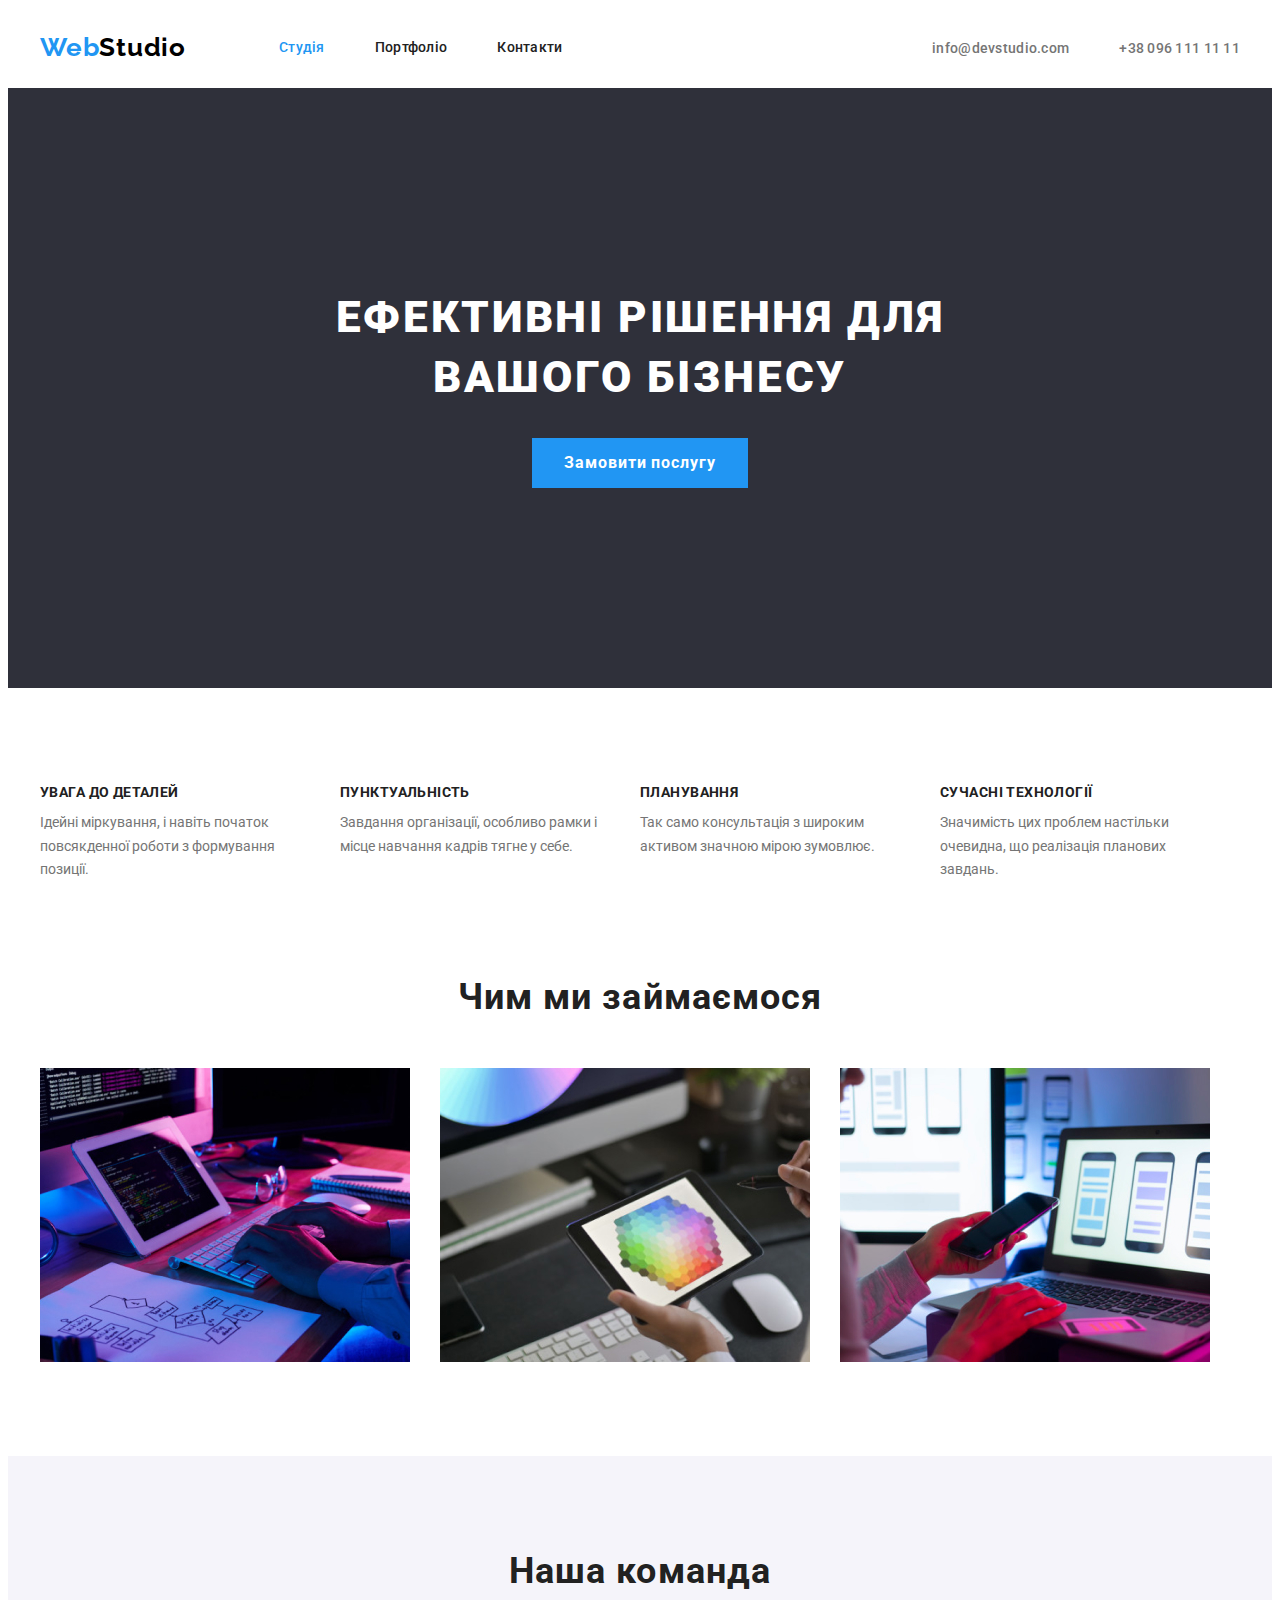
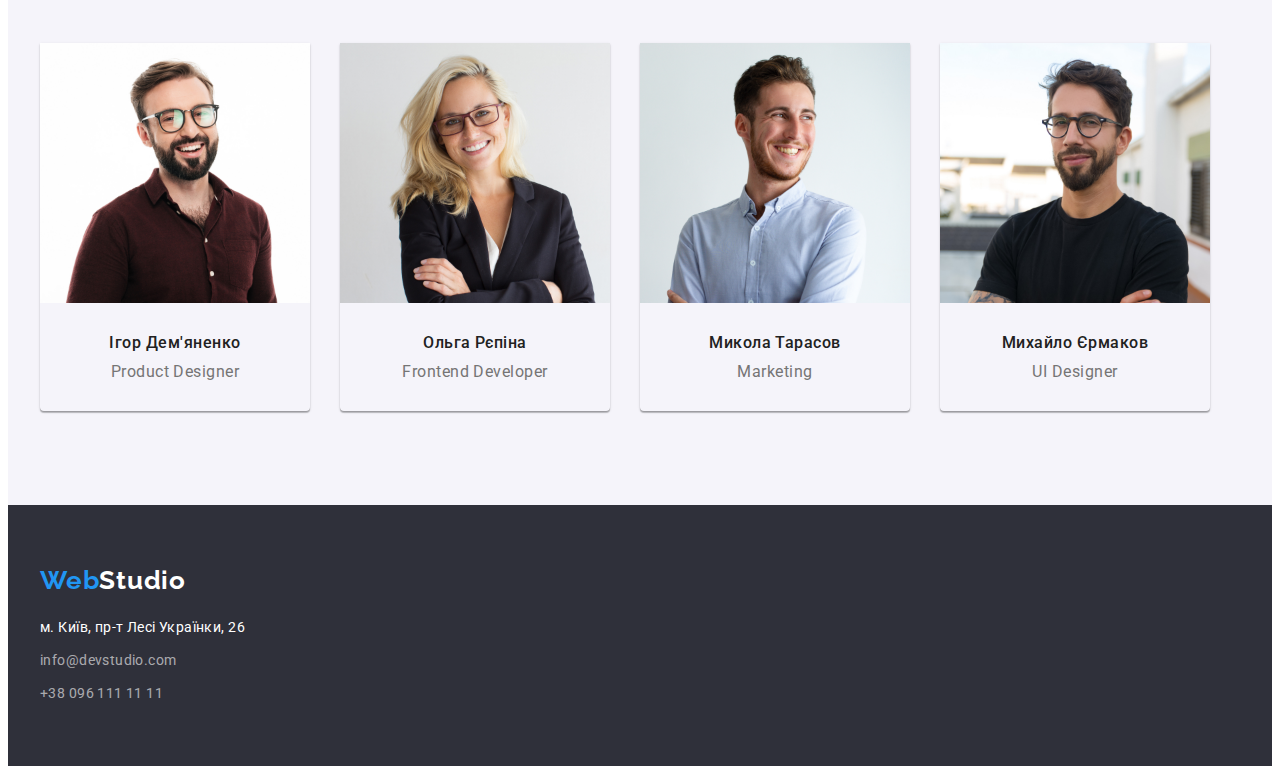
==== index.html @ addada61 "Initial commit" ====
<!DOCTYPE html>
<html lang="uk">
  <head>
    <meta charset="UTF-8" />
    <meta http-equiv="X-UA-Compatible" content="IE=edge" />
    <meta name="viewport" content="width=device-width, initial-scale=1.0" />
    <title>Web studio (Version2.1) - Figma</title>
    <link
      href="https://fonts.googleapis.com/css2?family=Raleway:wght@700&family=Roboto:wght@400;500;700;900&display=swap"
      rel="stylesheet"
    />
    <!-- normalize -->
    <link
      rel="stylesheet"
      href="https://cdnjs.cloudflare.com/ajax/libs/modern-normalize/1.1.0/modern-normalize.min.css"
      integrity="sha512-wpPYUAdjBVSE4KJnH1VR1HeZfpl1ub8YT/NKx4PuQ5NmX2tKuGu6U/JRp5y+Y8XG2tV+wKQpNHVUX03MfMFn9Q=="
      crossorigin="anonymous"
      referrerpolicy="no-referrer"
    />
    <link rel="stylesheet" href="./css/styles.css" />
  </head>
  <body>
    <!-- Шапка -->
    <header>
      <div class="container header-container">
        <nav class="nav">
          <a href="./index.html" class="nav-link-logo"
            ><span class="nav-logo">Web</span><span class="nav-logocolor">Studio</span></a
          >
          <ul class="header-list">
            <li>
              <a class="current nav-link" href="">Студія</a>
            </li>
            <li>
              <a href="./portfolio.html" class="nav-link">Портфоліо</a>
            </li>
            <li>
              <a href="" class="nav-link">Контакти</a>
            </li>
          </ul>
        </nav>
        <ul class="header-group">
          <li><a href="mailto:info@devstudio.com" class="contact">info@devstudio.com</a></li>
          <li><a href="tel:+380961111111" class="contact">+38 096 111 11 11</a></li>
        </ul>
      </div>
    </header>
    <!-- Головна -->
    <main>
      <section class="hero-section section">
        <div class="container">
          <h1>Ефективні рішення для вашого бізнесу</h1>
          <button type="button" class="button-order">Замовити послугу</button>
        </div>
      </section>
      <!-- Ососбливості -->
      <section class="about section">
        <div class="container">
          <h2 class="visually-hidden">Ососбливості</h2>
          <ul class="about-us">
            <li>
              <h3>УВАГА ДО ДЕТАЛЕЙ</h3>
              <p>Ідейні міркування, і навіть початок повсякденної роботи з формування позиції.</p>
            </li>

            <li>
              <h3>ПУНКТУАЛЬНІСТЬ</h3>
              <p>Завдання організації, особливо рамки і місце навчання кадрів тягне у себе.</p>
            </li>

            <li>
              <h3>ПЛАНУВАННЯ</h3>
              <p>Так само консультація з широким активом значною мірою зумовлює.</p>
            </li>

            <li>
              <h3>СУЧАСНІ ТЕХНОЛОГІЇ</h3>
              <p>Значимість цих проблем настільки очевидна, що реалізація планових завдань.</p>
            </li>
          </ul>
        </div>
      </section>
      <!-- Чим ми займаємося -->
      <section class="section work">
        <div class="container">
          <h2 class="title">Чим ми займаємося</h2>
          <ul class="our-work">
            <li>
              <img
                src="./images/img1.jpg"
                alt="людина набирає текст на клавіатурі"
                width="370"
                height="294"
              />
            </li>
            <li>
              <img src="./images/img2.jpg" alt="тримає планшет в руці" width="370" height="294" />
            </li>
            <li>
              <img
                src="./images/img3.jpg"
                alt="тримає телефон в руці перед ноутбуком"
                width="370"
                height="294"
              />
            </li>
          </ul>
        </div>
      </section>
      <!-- Наша команда -->
      <section class="team section">
        <div class="container">
          <h2 class="title">Наша команда</h2>
          <ul class="our-team">
            <li class="our-team-list">
              <img src="./images/img4.jpg" alt="Ігор Дем'яненко" width="270" height="260" />
              <div class="our-teammate">
                <h3>Ігор Дем'яненко</h3>
                <p>Product Designer</p>
              </div>
            </li>
            <li class="our-team-list">
              <img src="./images/img5.jpg" alt="Ольга Рєпіна" width="270" height="260" />
              <div class="our-teammate">
                <h3>Ольга Рєпіна</h3>
                <p>Frontend Developer</p>
              </div>
            </li>
            <li class="our-team-list">
              <img src="./images/img6.jpg" alt="Микола Тарасов" width="270" height="260" />
              <div class="our-teammate">
                <h3>Микола Тарасов</h3>
                <p>Marketing</p>
              </div>
            </li>
            <li class="our-team-list">
              <img src="./images/img7.jpg" alt="Михайло Єрмаков" width="270" height="260" />
              <div class="our-teammate">
                <h3>Михайло Єрмаков</h3>
                <p>UI Designer</p>
              </div>
            </li>
          </ul>
        </div>
      </section>
    </main>
    <!-- Підвал -->
    <footer class="footer">
      <div class="container">
        <a href="./index.html" class="footer-logo"
          ><span class="footer-logo-color">Web</span><span class="footer-logocolor">Studio</span></a
        >
        <address>
          <ul class="adress-list">
            <li>
              <a
                href="https://goo.gl/maps/HY2AUErTmm1fDFxa6"
                target="_blank"
                rel="noopener noreferrer"
                class="footer-map-contact"
                >м. Київ, пр-т Лесі Українки, 26</a
              >
            </li>
            <li>
              <a href="mailto:info@devstudio.com" class="footer-contact">info@devstudio.com</a>
            </li>
            <li><a href="tel:+380961111111" class="footer-contact">+38 096 111 11 11</a></li>
          </ul>
        </address>
      </div>
    </footer>
  </body>
</html>
---- css/styles.css ----
:root {
  --button-color: #2196f3;
  --headline-color: #212121;
  --text-color: #757575;
  --main-cl: #ffffff;
  --section-bg-cl: #2f303a;
  --nav-logo-cl: #000000;
  --bcg-btn-cl: #f5f4fa;
}

body {
  background-color: var(--main-cl);
  color: var(--text-color);
  font-family: 'Roboto', sans-serif;
}

/* Reset */

a {
  text-decoration: none;
}

ul {
  list-style: none;
}

h1,
h2,
h3,
h4,
h5,
h6,
p,
ul {
  margin: 0;
  padding: 0;
}

img {
  display: block;
}

/* Index.html */
/* Шапка */

.container {
  width: 1200px;
  padding-right: 15px;
  padding-left: 15px;
  margin-right: auto;
  margin-left: auto;
}

.section {
  padding-top: 94px;
  padding-bottom: 94px;
}

.header-list {
  display: flex;
  margin-left: 93px;
  gap: 50px;
}

.header-container {
  display: flex;
  align-items: center;
}

.nav {
  display: flex;
  align-items: center;
  margin-right: auto;
}

.header-group {
  display: flex;
  gap: 50px;
}

.nav-link-logo {
  font-family: 'Raleway';
  font-weight: 700;
  font-size: 26px;
  line-height: 1.2;
  letter-spacing: 0.03em;
}

.nav-logo {
  color: var(--button-color);
}

.nav-logocolor {
  color: var(--nav-logo-cl);
}

.nav-link {
  color: var(--headline-color);
  font-weight: 500;
  font-size: 14px;
  line-height: 1.14;
  letter-spacing: 0.02em;
  padding-top: 32px;
  padding-bottom: 32px;
  display: block;
}

.nav-link:hover,
.nav-link:focus {
  color: var(--button-color);
}

.current {
  color: var(--button-color);
}

.contact {
  color: var(--text-color);
  font-family: 'Roboto';
  font-weight: 500;
  font-size: 14px;
  line-height: 1.14;
  letter-spacing: 0.02em;
}

.contact:hover,
.contact:focus {
  color: var(--button-color);
}

/* Головна */

.hero-section {
  background-color: var(--section-bg-cl);
  padding-top: 200px;
  padding-bottom: 200px;
}

h1 {
  color: var(--main-cl);
  font-weight: 900;
  font-size: 44px;
  line-height: 1.36;
  text-align: center;
  letter-spacing: 0.06em;
  text-transform: uppercase;
  margin-bottom: 30px;
  width: 696px;
  margin-left: auto;
  margin-right: auto;
}

.button-order {
  display: block;
  margin-right: auto;
  margin-left: auto;
  color: var(--main-cl);
  background-color: var(--button-color);
  font-family: 'Roboto';
  font-weight: 700;
  font-size: 16px;
  line-height: 1.88;
  letter-spacing: 0.06em;
  cursor: pointer;
  border: none;
  width: 216px;
  height: 50px;
}

.about-us {
  display: inline-flex;
  gap: 30px;
}

.about-us li {
  width: 270px;
}

.about-us li h3 {
  margin-bottom: 10px;
}

.about ul li p {
  font-size: 14px;
  line-height: 1.71;
}

.about h3 {
  color: var(--headline-color);
  font-weight: 700;
  font-size: 14px;
  line-height: 1.14;
  letter-spacing: 0.03em;
  text-transform: uppercase;
}

.work {
  padding-top: 0;
}

.title {
  color: var(--headline-color);
  font-weight: 700;
  font-size: 36px;
  line-height: 1.17;
  text-align: center;
  letter-spacing: 0.03em;
  margin-bottom: 50px;
}

.our-work {
  display: flex;
  gap: 30px;
}

.team {
  background-color: #f5f4fa;
}

.our-team {
  display: flex;
  gap: 30px;
}

.our-team-list {
  box-shadow: 0px 1px 3px rgba(0, 0, 0, 0.12), 0px 1px 1px rgba(0, 0, 0, 0.14),
    0px 2px 1px rgba(0, 0, 0, 0.2);
  border-radius: 0px 0px 4px 4px;
}

.team h3 {
  color: var(--headline-color);
  font-weight: 500;
  font-size: 16px;
  line-height: 1.19;
  text-align: center;
  letter-spacing: 0.03em;
  margin-bottom: 10px;
}

.our-teammate {
  padding-top: 30px;
  padding-bottom: 30px;
}

.team p {
  font-weight: 400;
  font-size: 16px;
  line-height: 1.19;
  text-align: center;
  letter-spacing: 0.03em;
}

/* Підвал */

.footer {
  background-color: #2f303a;
  padding-bottom: 60px;
  padding-top: 60px;
}

.footer-logo {
  font-family: 'Raleway';
  font-weight: 700;
  font-size: 26px;
  line-height: 1.2;
  letter-spacing: 0.03em;
}

.footer-logo-color {
  color: var(--button-color);
}

.footer-logocolor {
  color: var(--main-cl);
}

address {
  margin-top: 20px;
}

.adress-list {
  font-weight: 400;
  font-size: 14px;
  line-height: 1.71;
  letter-spacing: 0.03em;
  font-style: normal;
}

.footer .adress-list li {
  margin-bottom: 9px;
}

.footer .adress-list li:last-child {
  margin: 0;
}

.footer-map-contact {
  color: var(--main-cl);
}

.footer-map-contact:hover,
.footer-map-contact:focus {
  color: var(--button-color);
}

.footer-contact {
  color: rgba(255, 255, 255, 0.6);
}

.footer-contact:hover,
.footer-contact:focus {
  color: var(--button-color);
}

/* Portfolio.html */

.portfolio-list {
  display: flex;
  flex-wrap: wrap;
  gap: 30px;
}

.radio-button {
  font-family: inherit;
  color: var(--headline-color);
  background-color: var(--bcg-btn-cl);
  font-weight: 500;
  font-size: 16px;
  line-height: 1.62;
  text-align: center;
  letter-spacing: 0.03em;
  border: 0;
  cursor: pointer;
  box-shadow: 0px 3px 1px rgba(0, 0, 0, 0.1), 0px 1px 2px rgba(0, 0, 0, 0.08),
    0px 2px 2px rgba(0, 0, 0, 0.12);
  border-radius: 4px;
  padding-top: 6px;
  padding-bottom: 6px;
  padding-left: 22px;
  padding-right: 22px;
  border-radius: 4px;
}

.radio-button:hover,
.radio-button:focus {
  color: var(--main-cl);
  background-color: var(--button-color);
  box-shadow: 0px 3px 1px rgba(0, 0, 0, 0.1), 0px 1px 2px rgba(0, 0, 0, 0.08),
    0px 2px 2px rgba(0, 0, 0, 0.12);
  border-radius: 4px;
}

.radio-buttons {
  display: flex;
  justify-content: center;
  gap: 8px;
  margin-left: auto;
  margin-right: auto;
  margin-bottom: 50px;
}

.visually-hidden {
  position: absolute;
  width: 1px;
  height: 1px;
  margin: -1px;
  border: 0;
  padding: 0;
  white-space: nowrap;
  clip-path: inset(100%);
  clip: rect(0 0 0 0);
  overflow: hidden;
}

.work-title {
  color: var(--headline-color);
  font-weight: 700;
  font-size: 18px;
  line-height: 2;
  letter-spacing: 0.06em;
}

.work p {
  color: var(--text-color);
  font-size: 16px;
  line-height: calc(30 / 16);
  letter-spacing: 0.03em;
}

.work-title {
  text-align: left;
  margin-bottom: 4px;
}

.portfolio-list li p {
  text-align: left;
  color: var(--text-color);
}

.border-item {
  border: 1px solid #eeeeee;
  border-top: none;
  padding-top: 20px;
  padding-right: 24px;
  padding-bottom: 20px;
  padding-left: 24px;
}

.portfolio-container {
  padding-bottom: 94px;
  padding-top: 94px;
}
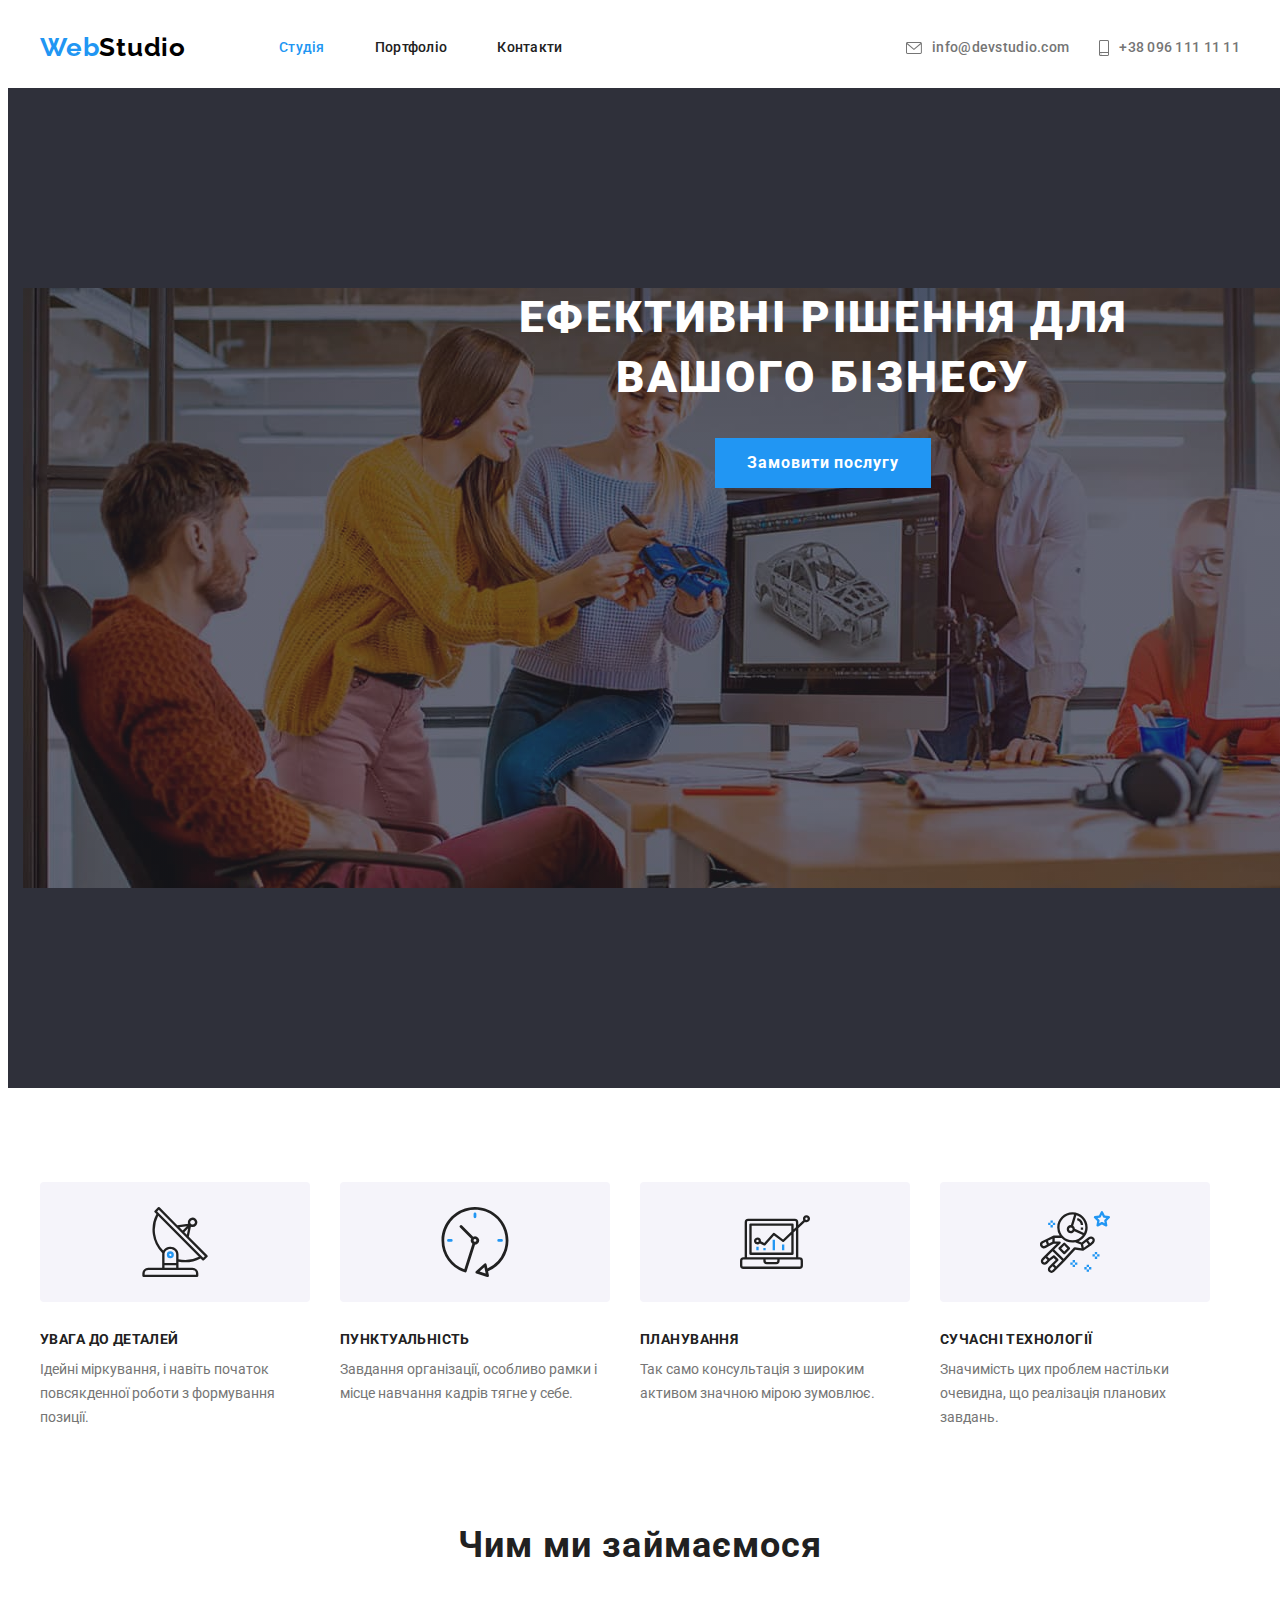
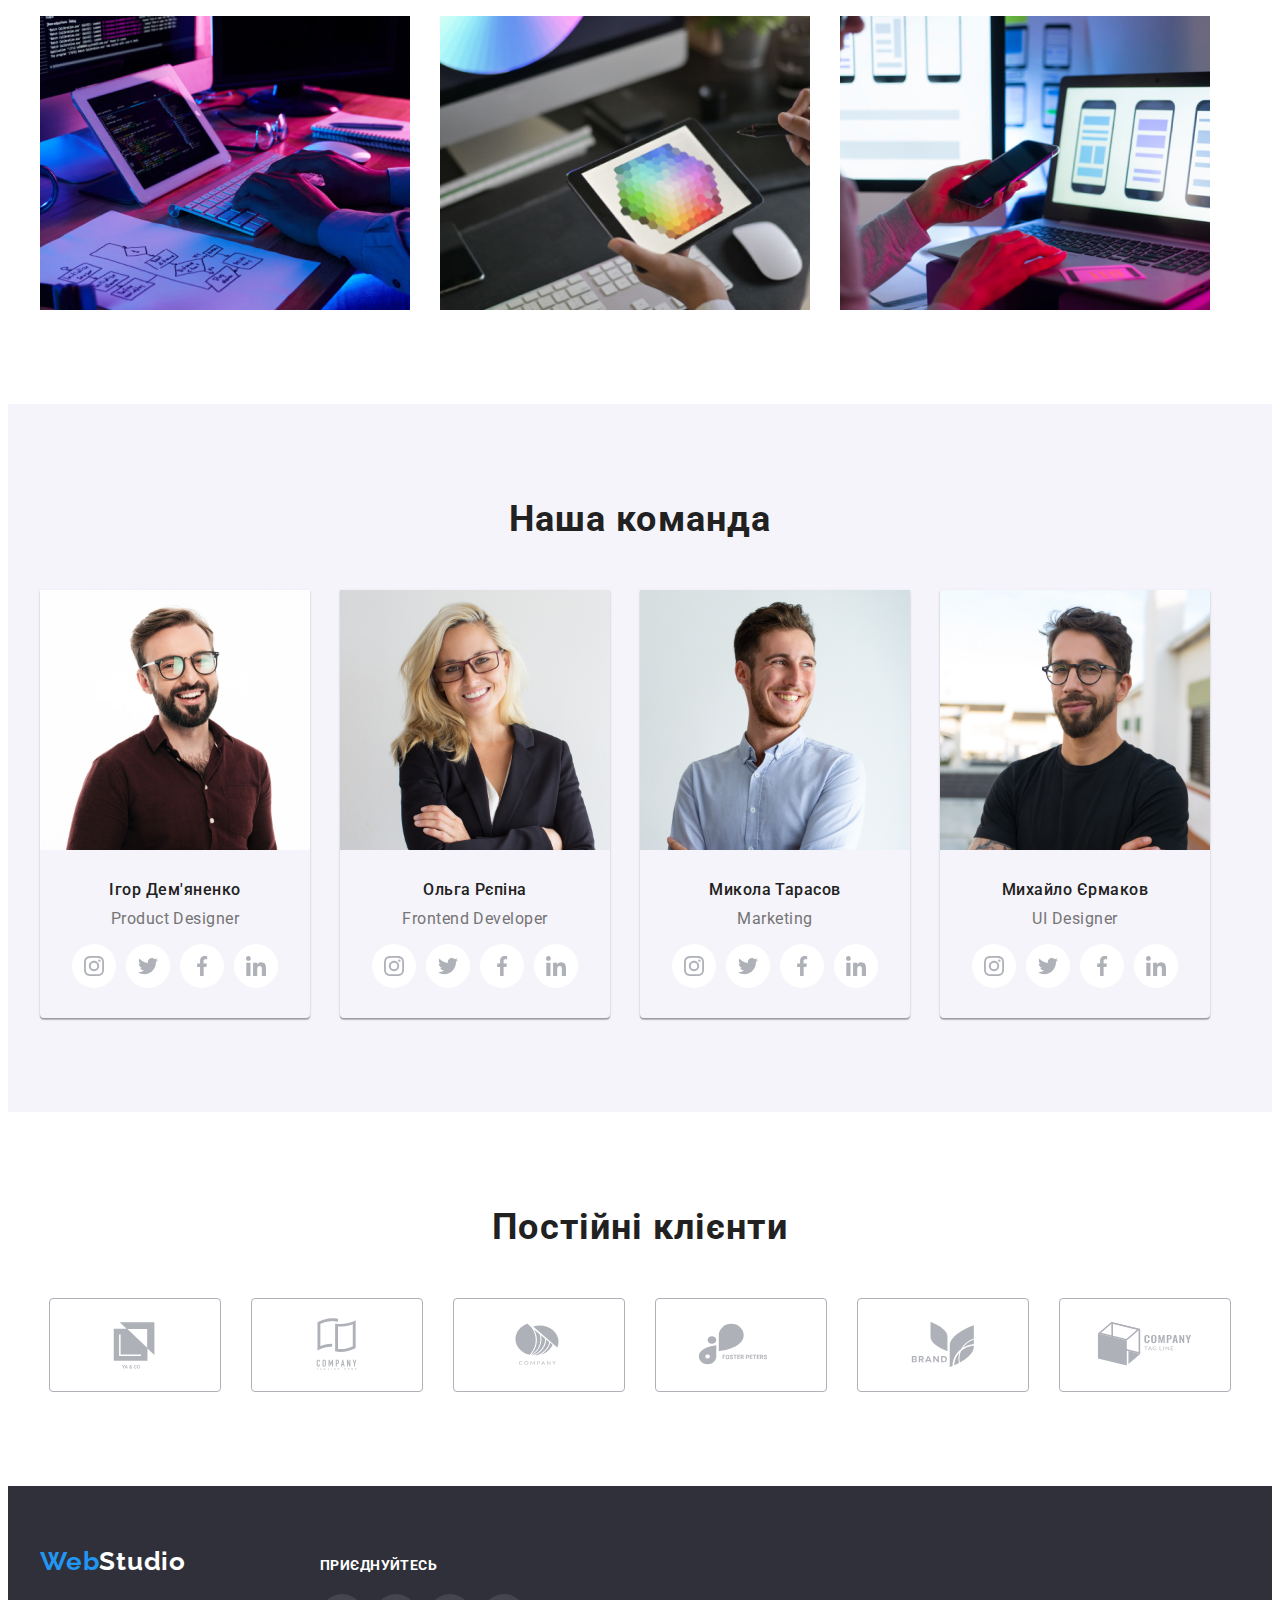
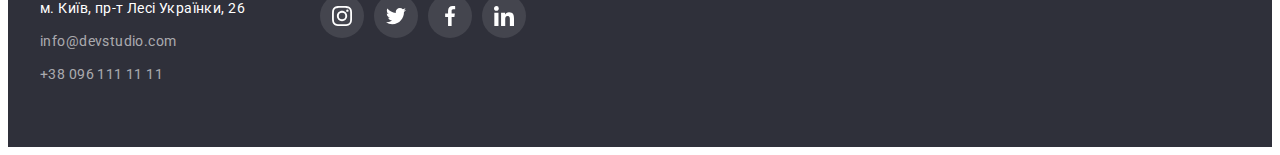
==== commit 51d7ffe9: "complete-hw-04" ====
--- a/index.html
+++ b/index.html
@@ -40,15 +40,29 @@
           </ul>
         </nav>
         <ul class="header-group">
-          <li><a href="mailto:info@devstudio.com" class="contact">info@devstudio.com</a></li>
-          <li><a href="tel:+380961111111" class="contact">+38 096 111 11 11</a></li>
+          <li>
+            <a class="contact" href="mailto:info@devstudio.com">
+              <svg class="mail" width="16" height="12">
+                <use href="./images/icons.svg#icon-mail"></use>
+              </svg>
+              info@devstudio.com
+            </a>
+          </li>
+          <li>
+            <a href="tel:+380961111111" class="contact">
+              <svg width="10" height="16">
+                <use href="./images/icons.svg#icon-smartphone"></use>
+              </svg>
+              +38 096 111 11 11</a
+            >
+          </li>
         </ul>
       </div>
     </header>
     <!-- Головна -->
     <main>
       <section class="hero-section section">
-        <div class="container">
+        <div class="container overlay">
           <h1>Ефективні рішення для вашого бізнесу</h1>
           <button type="button" class="button-order">Замовити послугу</button>
         </div>
@@ -59,21 +73,42 @@
           <h2 class="visually-hidden">Ососбливості</h2>
           <ul class="about-us">
             <li>
+              <div class="about-us-bcg">
+                <svg class="icon-list" width="70" height="70">
+                  <use href="./images/icons.svg#icon-antenna"></use>
+                </svg>
+              </div>
+
               <h3>УВАГА ДО ДЕТАЛЕЙ</h3>
               <p>Ідейні міркування, і навіть початок повсякденної роботи з формування позиції.</p>
             </li>
 
             <li>
+              <div class="about-us-bcg">
+                <svg class="icon-list" width="70" height="70">
+                  <use href="./images/icons.svg#icon-clock"></use>
+                </svg>
+              </div>
               <h3>ПУНКТУАЛЬНІСТЬ</h3>
               <p>Завдання організації, особливо рамки і місце навчання кадрів тягне у себе.</p>
             </li>
 
             <li>
+              <div class="about-us-bcg">
+                <svg class="icon-list" width="70" height="70">
+                  <use href="./images/icons.svg#icon-diagram"></use>
+                </svg>
+              </div>
               <h3>ПЛАНУВАННЯ</h3>
               <p>Так само консультація з широким активом значною мірою зумовлює.</p>
             </li>
 
             <li>
+              <div class="about-us-bcg">
+                <svg class="icon-list" width="70" height="70">
+                  <use href="./images/icons.svg#icon-astronaut"></use>
+                </svg>
+              </div>
               <h3>СУЧАСНІ ТЕХНОЛОГІЇ</h3>
               <p>Значимість цих проблем настільки очевидна, що реалізація планових завдань.</p>
             </li>
@@ -116,57 +151,335 @@
               <img src="./images/img4.jpg" alt="Ігор Дем'яненко" width="270" height="260" />
               <div class="our-teammate">
                 <h3>Ігор Дем'яненко</h3>
-                <p>Product Designer</p>
+                <p class="team-position">Product Designer</p>
+                <ul class="social-list">
+                  <li class="social-item">
+                    <a
+                      class="social-link"
+                      href="https://instagram.com"
+                      target="_blank"
+                      rel="noopener noreferrer"
+                      aria-label="Instagram"
+                      ><svg class="social-icon" width="20" height="20">
+                        <use href="./images/icons.svg#icon-instagram"></use></svg
+                    ></a>
+                  </li>
+                  <li class="social-item">
+                    <a
+                      class="social-link"
+                      href="https://twitter.com"
+                      target="_blank"
+                      rel="noopener noreferrer"
+                      aria-label="Twitter"
+                      ><svg class="social-icon" width="20" height="20">
+                        <use href="./images/icons.svg#icon-twitter"></use></svg
+                    ></a>
+                  </li>
+                  <li class="social-item">
+                    <a
+                      class="social-link"
+                      href="https://facebook.com"
+                      target="_blank"
+                      rel="noopener noreferrer"
+                      aria-label="Facebook"
+                      ><svg class="social-icon" width="20" height="20">
+                        <use href="./images/icons.svg#icon-facebook"></use></svg
+                    ></a>
+                  </li>
+                  <li class="social-item">
+                    <a
+                      class="social-link"
+                      href="https://linkedin.com"
+                      target="_blank"
+                      rel="noopener noreferrer"
+                      aria-label="LinkedIn"
+                      ><svg class="social-icon" width="20" height="20">
+                        <use href="./images/icons.svg#icon-linkedin"></use></svg
+                    ></a>
+                  </li>
+                </ul>
               </div>
             </li>
             <li class="our-team-list">
               <img src="./images/img5.jpg" alt="Ольга Рєпіна" width="270" height="260" />
               <div class="our-teammate">
                 <h3>Ольга Рєпіна</h3>
-                <p>Frontend Developer</p>
+                <p class="team-position">Frontend Developer</p>
+                <ul class="social-list">
+                  <li class="social-item">
+                    <a
+                      class="social-link"
+                      href="https://instagram.com"
+                      target="_blank"
+                      rel="noopener noreferrer"
+                      aria-label="Instagram"
+                      ><svg class="social-icon" width="20" height="20">
+                        <use href="./images/icons.svg#icon-instagram"></use></svg
+                    ></a>
+                  </li>
+                  <li class="social-item">
+                    <a
+                      class="social-link"
+                      href="https://twitter.com"
+                      target="_blank"
+                      rel="noopener noreferrer"
+                      aria-label="Twitter"
+                      ><svg class="social-icon" width="20" height="20">
+                        <use href="./images/icons.svg#icon-twitter"></use></svg
+                    ></a>
+                  </li>
+                  <li class="social-item">
+                    <a
+                      class="social-link"
+                      href="https://facebook.com"
+                      target="_blank"
+                      rel="noopener noreferrer"
+                      aria-label="Facebook"
+                      ><svg class="social-icon" width="20" height="20">
+                        <use href="./images/icons.svg#icon-facebook"></use></svg
+                    ></a>
+                  </li>
+                  <li class="social-item">
+                    <a
+                      class="social-link"
+                      href="https://linkedin.com"
+                      target="_blank"
+                      rel="noopener noreferrer"
+                      aria-label="LinkedIn"
+                      ><svg class="social-icon" width="20" height="20">
+                        <use href="./images/icons.svg#icon-linkedin"></use></svg
+                    ></a>
+                  </li>
+                </ul>
               </div>
             </li>
             <li class="our-team-list">
               <img src="./images/img6.jpg" alt="Микола Тарасов" width="270" height="260" />
               <div class="our-teammate">
                 <h3>Микола Тарасов</h3>
-                <p>Marketing</p>
+                <p class="team-position">Marketing</p>
+                <ul class="social-list">
+                  <li class="social-item">
+                    <a
+                      class="social-link"
+                      href="https://instagram.com"
+                      target="_blank"
+                      rel="noopener noreferrer"
+                      aria-label="Instagram"
+                      ><svg class="social-icon" width="20" height="20">
+                        <use href="./images/icons.svg#icon-instagram"></use></svg
+                    ></a>
+                  </li>
+                  <li class="social-item">
+                    <a
+                      class="social-link"
+                      href="https://twitter.com"
+                      target="_blank"
+                      rel="noopener noreferrer"
+                      aria-label="Twitter"
+                      ><svg class="social-icon" width="20" height="20">
+                        <use href="./images/icons.svg#icon-twitter"></use></svg
+                    ></a>
+                  </li>
+                  <li class="social-item">
+                    <a
+                      class="social-link"
+                      href="https://facebook.com"
+                      target="_blank"
+                      rel="noopener noreferrer"
+                      aria-label="Facebook"
+                      ><svg class="social-icon" width="20" height="20">
+                        <use href="./images/icons.svg#icon-facebook"></use></svg
+                    ></a>
+                  </li>
+                  <li class="social-item">
+                    <a
+                      class="social-link"
+                      href="https://linkedin.com"
+                      target="_blank"
+                      rel="noopener noreferrer"
+                      aria-label="LinkedIn"
+                      ><svg class="social-icon" width="20" height="20">
+                        <use href="./images/icons.svg#icon-linkedin"></use></svg
+                    ></a>
+                  </li>
+                </ul>
               </div>
             </li>
             <li class="our-team-list">
               <img src="./images/img7.jpg" alt="Михайло Єрмаков" width="270" height="260" />
               <div class="our-teammate">
                 <h3>Михайло Єрмаков</h3>
-                <p>UI Designer</p>
+                <p class="team-position">UI Designer</p>
+                <ul class="social-list">
+                  <li class="social-item">
+                    <a
+                      class="social-link"
+                      href="https://instagram.com"
+                      target="_blank"
+                      rel="noopener noreferrer"
+                      aria-label="Instagram"
+                      ><svg class="social-icon" width="20" height="20">
+                        <use href="./images/icons.svg#icon-instagram"></use></svg
+                    ></a>
+                  </li>
+                  <li class="social-item">
+                    <a
+                      class="social-link"
+                      href="https://twitter.com"
+                      target="_blank"
+                      rel="noopener noreferrer"
+                      aria-label="Twitter"
+                      ><svg class="social-icon" width="20" height="20">
+                        <use href="./images/icons.svg#icon-twitter"></use></svg
+                    ></a>
+                  </li>
+                  <li class="social-item">
+                    <a
+                      class="social-link"
+                      href="https://facebook.com"
+                      target="_blank"
+                      rel="noopener noreferrer"
+                      aria-label="Facebook"
+                      ><svg class="social-icon" width="20" height="20">
+                        <use href="./images/icons.svg#icon-facebook"></use></svg
+                    ></a>
+                  </li>
+                  <li class="social-item">
+                    <a
+                      class="social-link"
+                      href="https://linkedin.com"
+                      target="_blank"
+                      rel="noopener noreferrer"
+                      aria-label="LinkedIn"
+                      ><svg class="social-icon" width="20" height="20">
+                        <use href="./images/icons.svg#icon-linkedin"></use></svg
+                    ></a>
+                  </li>
+                </ul>
               </div>
             </li>
           </ul>
         </div>
+      </section>
+      <section class="section our-clients">
+        <h2 class="title">Постійні клієнти</h2>
+        <ul class="our-clients-list">
+          <li class="our-clients-item">
+            <a class="clients-link" href="" target="_blank" rel="noopener noreferrer">
+              <svg class="icon-client-logo" width="106" height="60">
+                <use href="./images/icons.svg#icon-Logo-1"></use></svg
+            ></a>
+          </li>
+          <li class="our-clients-item">
+            <a class="clients-link" href="" target="_blank" rel="noopener noreferrer">
+              <svg class="icon-client-logo" width="106" height="60">
+                <use href="./images/icons.svg#icon-Logo-2"></use></svg
+            ></a>
+          </li>
+          <li class="our-clients-item">
+            <a class="clients-link" href="" target="_blank" rel="noopener noreferrer">
+              <svg class="icon-client-logo" width="106" height="60">
+                <use href="./images/icons.svg#icon-Logo-3"></use></svg
+            ></a>
+          </li>
+          <li class="our-clients-item">
+            <a class="clients-link" href="" target="_blank" rel="noopener noreferrer">
+              <svg class="icon-client-logo" width="106" height="60">
+                <use href="./images/icons.svg#icon-Logo-4"></use></svg
+            ></a>
+          </li>
+          <li class="our-clients-item">
+            <a class="clients-link" href="" target="_blank" rel="noopener noreferrer">
+              <svg class="icon-client-logo" width="106" height="60">
+                <use href="./images/icons.svg#icon-Logo-5"></use></svg
+            ></a>
+          </li>
+          <li class="our-clients-item">
+            <a class="clients-link" href="" target="_blank" rel="noopener noreferrer">
+              <svg class="icon-client-logo" width="106" height="60">
+                <use href="./images/icons.svg#icon-Logo-6"></use></svg
+            ></a>
+          </li>
+        </ul>
       </section>
     </main>
     <!-- Підвал -->
-    <footer class="footer">
-      <div class="container">
-        <a href="./index.html" class="footer-logo"
-          ><span class="footer-logo-color">Web</span><span class="footer-logocolor">Studio</span></a
-        >
-        <address>
-          <ul class="adress-list">
-            <li>
+    <footer>
+      <div class="container footer">
+        <div class="adress-footer">
+          <a href="./index.html" class="footer-logo"
+            ><span class="footer-logo-color">Web</span
+            ><span class="footer-logocolor">Studio</span></a
+          >
+          <address class="address">
+            <ul class="adress-list">
+              <li>
+                <a
+                  href="https://goo.gl/maps/HY2AUErTmm1fDFxa6"
+                  target="_blank"
+                  rel="noopener noreferrer"
+                  class="footer-map-contact"
+                  >м. Київ, пр-т Лесі Українки, 26</a
+                >
+              </li>
+              <li>
+                <a href="mailto:info@devstudio.com" class="footer-contact">info@devstudio.com</a>
+              </li>
+              <li><a href="tel:+380961111111" class="footer-contact">+38 096 111 11 11</a></li>
+            </ul>
+          </address>
+        </div>
+
+        <div class="our-social-links">
+          <h2 class="join-in">Приєднуйтесь</h2>
+          <ul class="social-links">
+            <li class="social-item">
               <a
-                href="https://goo.gl/maps/HY2AUErTmm1fDFxa6"
+                class="social-link-footer"
+                href="https://instagram.com"
                 target="_blank"
                 rel="noopener noreferrer"
-                class="footer-map-contact"
-                >м. Київ, пр-т Лесі Українки, 26</a
-              >
-            </li>
-            <li>
-              <a href="mailto:info@devstudio.com" class="footer-contact">info@devstudio.com</a>
-            </li>
-            <li><a href="tel:+380961111111" class="footer-contact">+38 096 111 11 11</a></li>
+                aria-label="Instagram"
+                ><svg class="social-icon-footer" width="20" height="20">
+                  <use href="./images/icons.svg#icon-instagram"></use></svg
+              ></a>
+            </li>
+            <li class="social-item">
+              <a
+                class="social-link-footer"
+                href="https://twitter.com"
+                target="_blank"
+                rel="noopener noreferrer"
+                aria-label="Twitter"
+                ><svg class="social-icon-footer" width="20" height="20">
+                  <use href="./images/icons.svg#icon-twitter"></use></svg
+              ></a>
+            </li>
+            <li class="social-item">
+              <a
+                class="social-link-footer"
+                href="https://facebook.com"
+                target="_blank"
+                rel="noopener noreferrer"
+                aria-label="Facebook"
+                ><svg class="social-icon-footer" width="20" height="20">
+                  <use href="./images/icons.svg#icon-facebook"></use></svg
+              ></a>
+            </li>
+            <li class="social-item">
+              <a
+                class="social-link-footer"
+                href="https://linkedin.com"
+                target="_blank"
+                rel="noopener noreferrer"
+                aria-label="LinkedIn"
+                ><svg class="social-icon-footer" width="20" height="20">
+                  <use href="./images/icons.svg#icon-linkedin"></use></svg
+              ></a>
+            </li>
           </ul>
-        </address>
+        </div>
       </div>
     </footer>
   </body>
--- a/css/styles.css
+++ b/css/styles.css
@@ -75,7 +75,7 @@
 
 .header-group {
   display: flex;
-  gap: 50px;
+  gap: 30px;
 }
 
 .nav-link-logo {
@@ -115,25 +115,46 @@
 }
 
 .contact {
+  display: flex;
+  align-items: center;
+  gap: 10px;
   color: var(--text-color);
   font-family: 'Roboto';
   font-weight: 500;
   font-size: 14px;
   line-height: 1.14;
   letter-spacing: 0.02em;
+  fill: var(--text-color);
+}
+
+.mail {
+  gap: 10px;
+  fill: currentColor;
 }
 
 .contact:hover,
 .contact:focus {
   color: var(--button-color);
+  fill: var(--button-color);
 }
 
 /* Головна */
 
 .hero-section {
+  padding-bottom: 0;
+  padding-top: 0;
+}
+
+.overlay {
   background-color: var(--section-bg-cl);
   padding-top: 200px;
   padding-bottom: 200px;
+
+  width: 1600px;
+  height: 600px;
+  background-image: linear-gradient(to right, #2f303a66, #2f303a66), url(/images/bcgimg.jpg);
+  background-repeat: no-repeat;
+  background-position: 50% 50%;
 }
 
 h1 {
@@ -167,6 +188,20 @@
   height: 50px;
 }
 
+.about-us-bcg {
+  display: flex;
+  align-items: center;
+  justify-content: center;
+  width: 270px;
+  height: 120px;
+  background-color: var(--bcg-btn-cl);
+  border-radius: 4px;
+  margin-bottom: 30px;
+}
+
+.icon-list {
+}
+
 .about-us {
   display: inline-flex;
   gap: 30px;
@@ -217,9 +252,45 @@
   background-color: #f5f4fa;
 }
 
+/* social links */
+
+.social-list {
+  display: flex;
+  gap: 10px;
+  justify-content: center;
+}
+
 .our-team {
   display: flex;
   gap: 30px;
+}
+
+.team-position {
+  margin-bottom: 16px;
+}
+
+.social-link {
+  display: flex;
+  align-items: center;
+  justify-content: center;
+  width: 44px;
+  height: 44px;
+  border-radius: 50%;
+  background-color: var(--main-cl);
+}
+
+.social-link:hover,
+.social-link:focus {
+  background-color: var(--button-color);
+}
+
+.social-icon {
+  fill: #afb1b8;
+}
+
+.social-link:hover .social-icon,
+.social-link:focus .social-icon {
+  fill: var(--main-cl);
 }
 
 .our-team-list {
@@ -251,12 +322,51 @@
   letter-spacing: 0.03em;
 }
 
+.our-clients-list {
+  display: flex;
+  gap: 30px;
+  justify-content: center;
+}
+
+.clients-link {
+  display: flex;
+  align-items: center;
+  justify-content: center;
+  width: 170px;
+  height: 92px;
+  border: 1px solid #afb1b8;
+  border-radius: 4px;
+}
+
+.clients-link:hover,
+.clients-link:focus {
+  border: 1px solid var(--button-color);
+}
+
+.clients-link:hover .icon-client-logo,
+.clients-link:focus .icon-client-logo {
+  fill: var(--button-color);
+}
+
+.icon-client-logo {
+  fill: #afb1b8;
+}
+
 /* Підвал */
 
 .footer {
+  display: flex;
+  align-items: baseline;
+}
+
+footer {
   background-color: #2f303a;
   padding-bottom: 60px;
   padding-top: 60px;
+}
+
+.adress-footer {
+  margin-right: 75px;
 }
 
 .footer-logo {
@@ -311,6 +421,41 @@
 .footer-contact:hover,
 .footer-contact:focus {
   color: var(--button-color);
+}
+
+.social-links {
+  display: flex;
+  gap: 10px;
+}
+
+.social-icon-footer {
+  fill: var(--main-cl);
+}
+
+.social-link-footer {
+  display: flex;
+  align-items: center;
+  justify-content: center;
+  width: 44px;
+  height: 44px;
+  border-radius: 50%;
+  background-color: #ffffff1a;
+}
+
+.social-link-footer:hover,
+.social-link-footer:focus {
+  background-color: var(--button-color);
+}
+
+.join-in {
+  font-weight: 700;
+  font-size: 14px;
+  line-height: 1.14;
+  letter-spacing: 0.03em;
+  text-transform: uppercase;
+
+  color: var(--main-cl);
+  padding-bottom: 20px;
 }
 
 /* Portfolio.html */
@@ -332,8 +477,6 @@
   letter-spacing: 0.03em;
   border: 0;
   cursor: pointer;
-  box-shadow: 0px 3px 1px rgba(0, 0, 0, 0.1), 0px 1px 2px rgba(0, 0, 0, 0.08),
-    0px 2px 2px rgba(0, 0, 0, 0.12);
   border-radius: 4px;
   padding-top: 6px;
   padding-bottom: 6px;
@@ -373,6 +516,12 @@
   overflow: hidden;
 }
 
+.box-item:hover,
+.box-item:focus {
+  box-shadow: 0px 1px 1px rgba(0, 0, 0, 0.12), 0px 4px 4px rgba(0, 0, 0, 0.06),
+    1px 4px 6px rgba(0, 0, 0, 0.16);
+}
+
 .work-title {
   color: var(--headline-color);
   font-weight: 700;
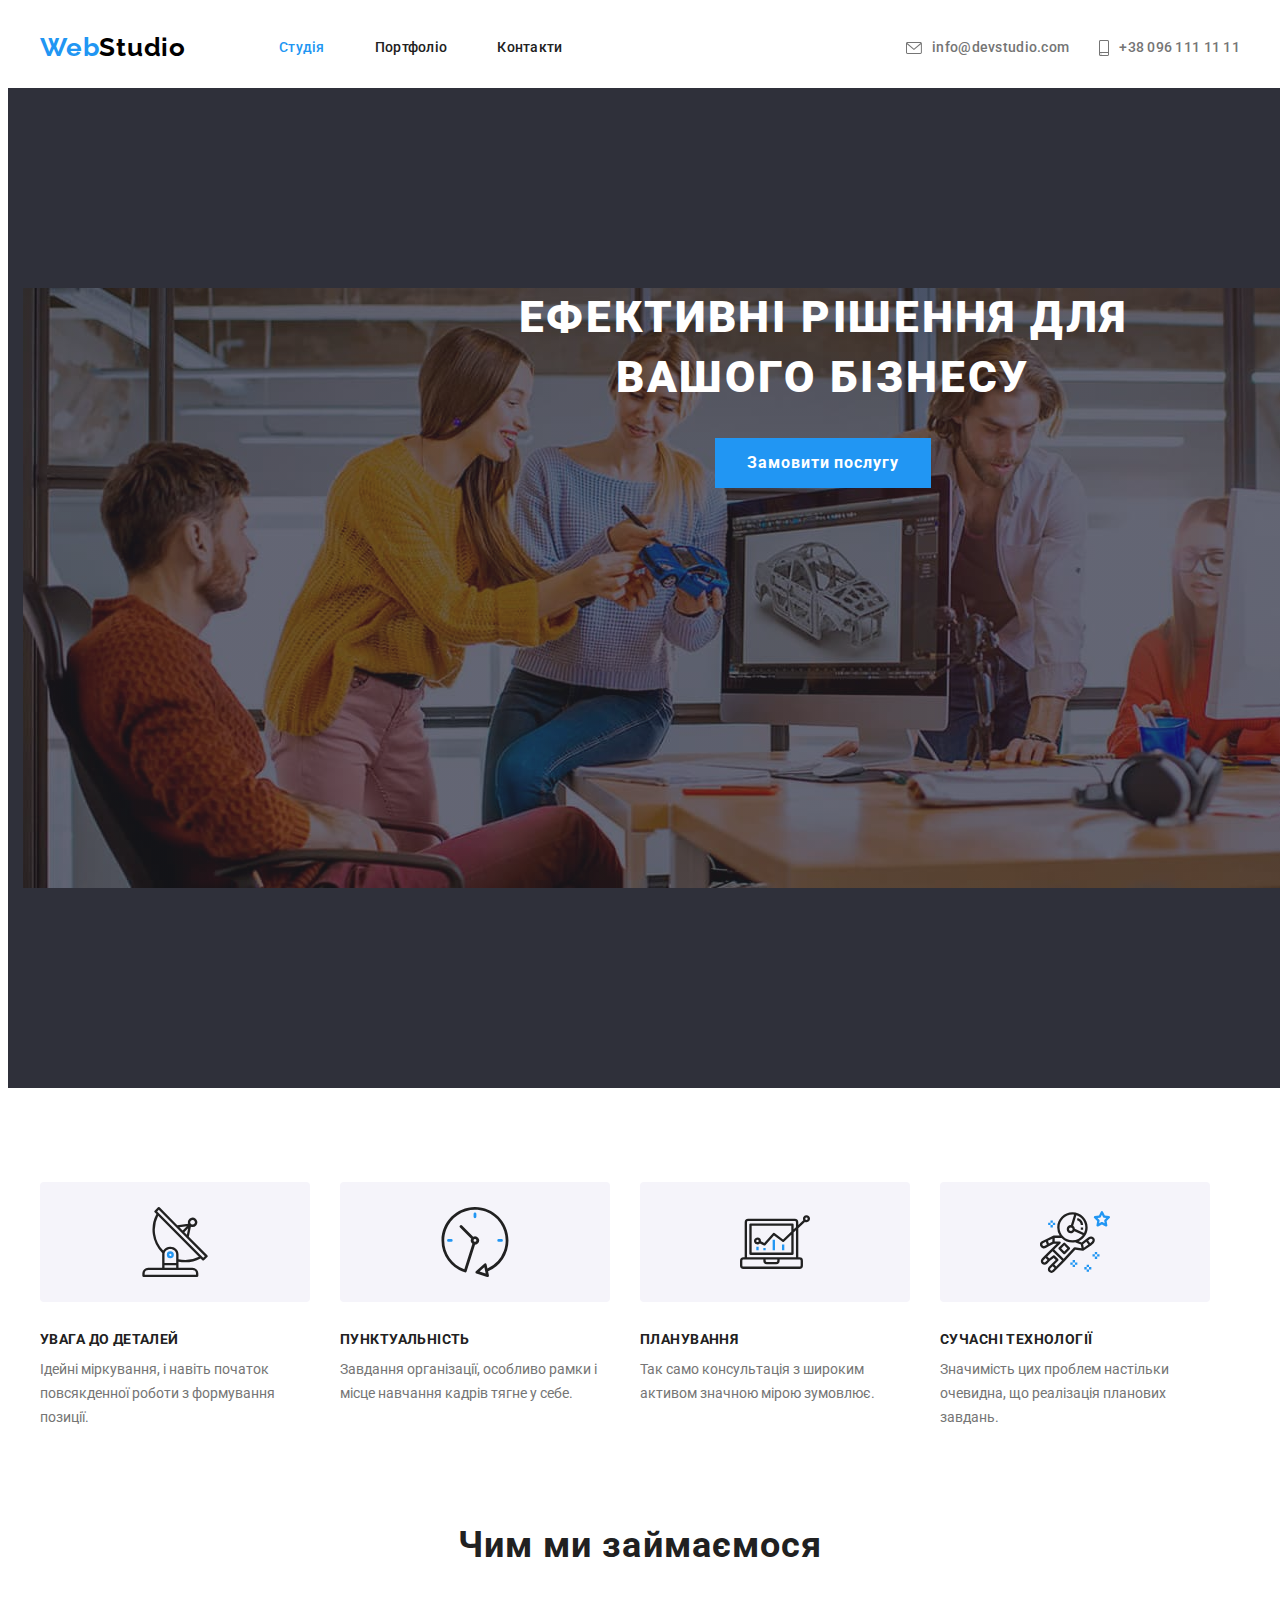
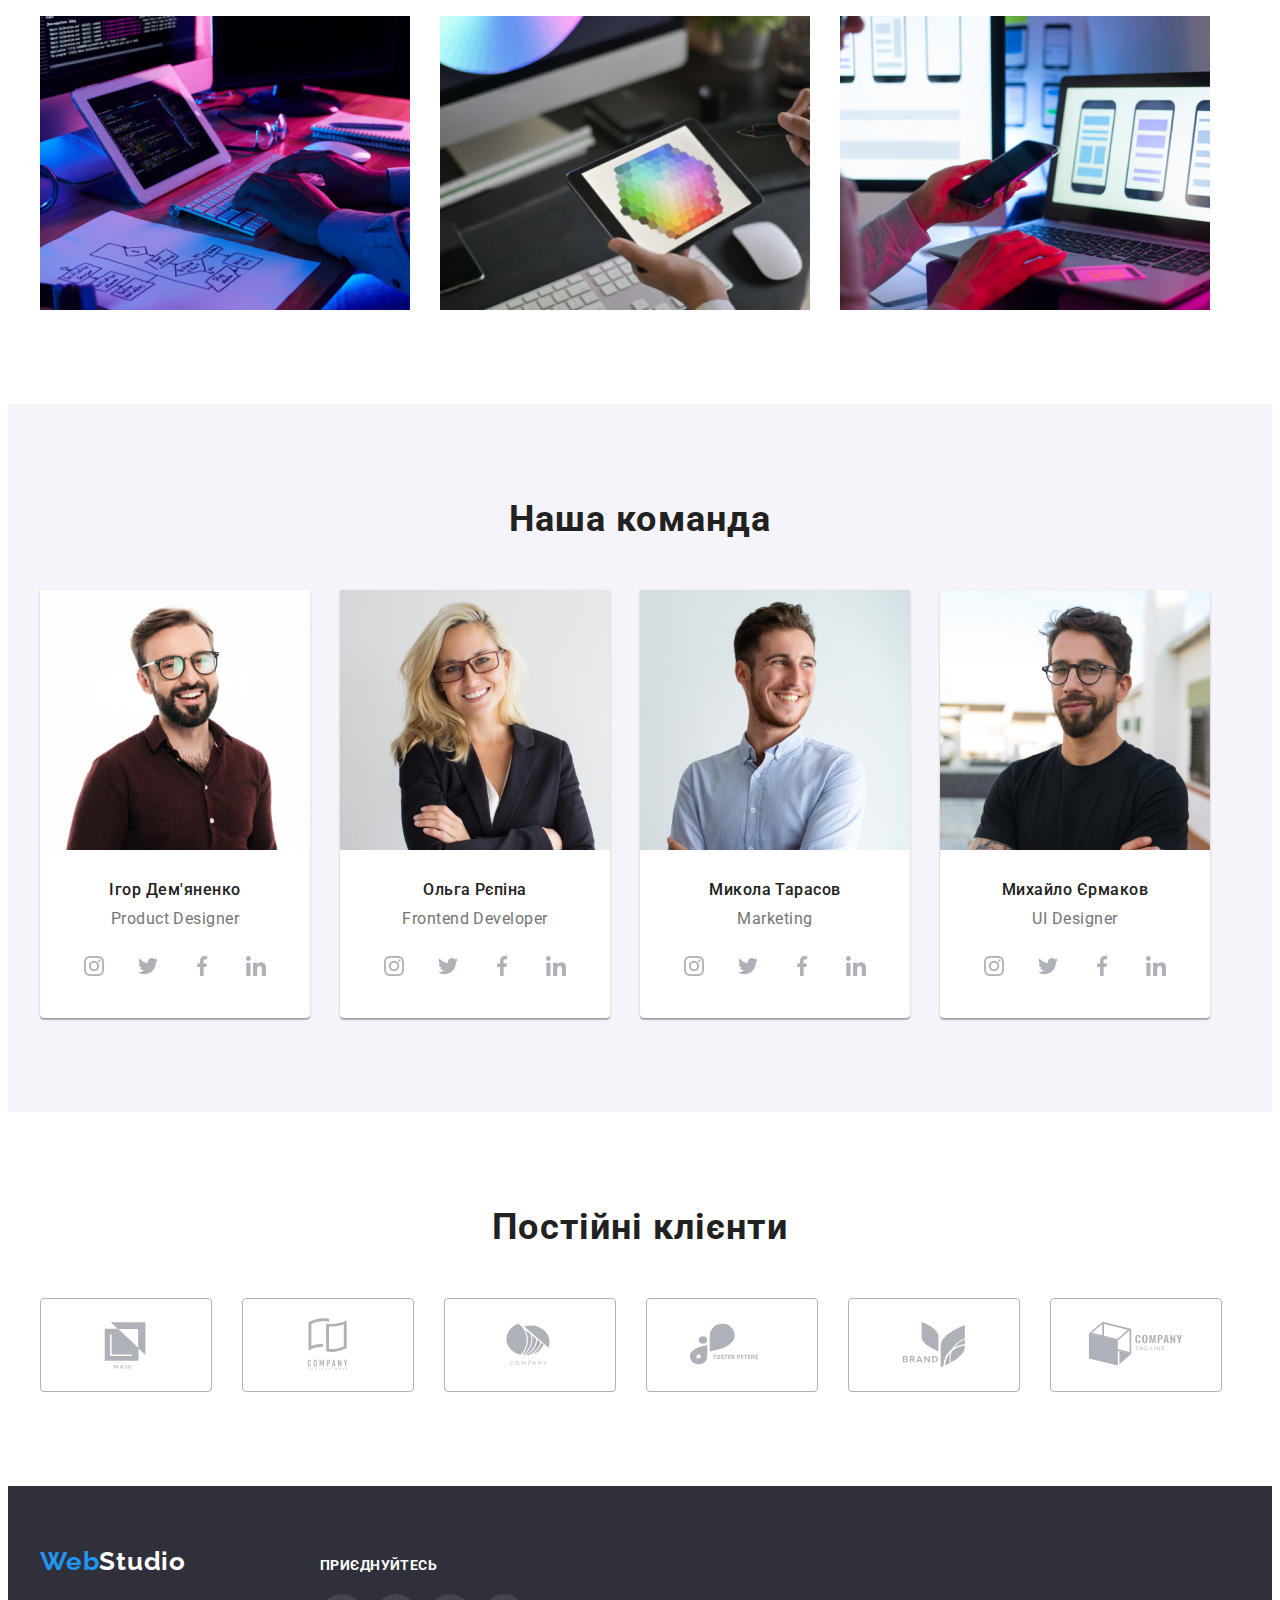
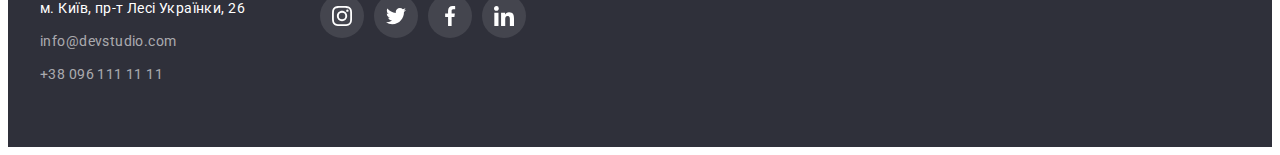
==== commit 34112c1b: "hw-04" ====
--- a/index.html
+++ b/index.html
@@ -363,45 +363,47 @@
         </div>
       </section>
       <section class="section our-clients">
-        <h2 class="title">Постійні клієнти</h2>
-        <ul class="our-clients-list">
-          <li class="our-clients-item">
-            <a class="clients-link" href="" target="_blank" rel="noopener noreferrer">
-              <svg class="icon-client-logo" width="106" height="60">
-                <use href="./images/icons.svg#icon-Logo-1"></use></svg
-            ></a>
-          </li>
-          <li class="our-clients-item">
-            <a class="clients-link" href="" target="_blank" rel="noopener noreferrer">
-              <svg class="icon-client-logo" width="106" height="60">
-                <use href="./images/icons.svg#icon-Logo-2"></use></svg
-            ></a>
-          </li>
-          <li class="our-clients-item">
-            <a class="clients-link" href="" target="_blank" rel="noopener noreferrer">
-              <svg class="icon-client-logo" width="106" height="60">
-                <use href="./images/icons.svg#icon-Logo-3"></use></svg
-            ></a>
-          </li>
-          <li class="our-clients-item">
-            <a class="clients-link" href="" target="_blank" rel="noopener noreferrer">
-              <svg class="icon-client-logo" width="106" height="60">
-                <use href="./images/icons.svg#icon-Logo-4"></use></svg
-            ></a>
-          </li>
-          <li class="our-clients-item">
-            <a class="clients-link" href="" target="_blank" rel="noopener noreferrer">
-              <svg class="icon-client-logo" width="106" height="60">
-                <use href="./images/icons.svg#icon-Logo-5"></use></svg
-            ></a>
-          </li>
-          <li class="our-clients-item">
-            <a class="clients-link" href="" target="_blank" rel="noopener noreferrer">
-              <svg class="icon-client-logo" width="106" height="60">
-                <use href="./images/icons.svg#icon-Logo-6"></use></svg
-            ></a>
-          </li>
-        </ul>
+        <div class="container">
+          <h2 class="title">Постійні клієнти</h2>
+          <ul class="our-clients-list">
+            <li class="our-clients-item">
+              <a class="clients-link" href="" target="_blank" rel="noopener noreferrer">
+                <svg class="icon-client-logo" width="106" height="60">
+                  <use href="./images/icons.svg#icon-Logo-1"></use></svg
+              ></a>
+            </li>
+            <li class="our-clients-item">
+              <a class="clients-link" href="" target="_blank" rel="noopener noreferrer">
+                <svg class="icon-client-logo" width="106" height="60">
+                  <use href="./images/icons.svg#icon-Logo-2"></use></svg
+              ></a>
+            </li>
+            <li class="our-clients-item">
+              <a class="clients-link" href="" target="_blank" rel="noopener noreferrer">
+                <svg class="icon-client-logo" width="106" height="60">
+                  <use href="./images/icons.svg#icon-Logo-3"></use></svg
+              ></a>
+            </li>
+            <li class="our-clients-item">
+              <a class="clients-link" href="" target="_blank" rel="noopener noreferrer">
+                <svg class="icon-client-logo" width="106" height="60">
+                  <use href="./images/icons.svg#icon-Logo-4"></use></svg
+              ></a>
+            </li>
+            <li class="our-clients-item">
+              <a class="clients-link" href="" target="_blank" rel="noopener noreferrer">
+                <svg class="icon-client-logo" width="106" height="60">
+                  <use href="./images/icons.svg#icon-Logo-5"></use></svg
+              ></a>
+            </li>
+            <li class="our-clients-item">
+              <a class="clients-link" href="" target="_blank" rel="noopener noreferrer">
+                <svg class="icon-client-logo" width="106" height="60">
+                  <use href="./images/icons.svg#icon-Logo-6"></use></svg
+              ></a>
+            </li>
+          </ul>
+        </div>
       </section>
     </main>
     <!-- Підвал -->
--- a/css/styles.css
+++ b/css/styles.css
@@ -152,9 +152,9 @@
 
   width: 1600px;
   height: 600px;
-  background-image: linear-gradient(to right, #2f303a66, #2f303a66), url(/images/bcgimg.jpg);
+  background-image: linear-gradient(to right, #2f303a66, #2f303a66), url(../images/bcgimg.jpg);
   background-repeat: no-repeat;
-  background-position: 50% 50%;
+  background-position: center;
 }
 
 h1 {
@@ -192,7 +192,6 @@
   display: flex;
   align-items: center;
   justify-content: center;
-  width: 270px;
   height: 120px;
   background-color: var(--bcg-btn-cl);
   border-radius: 4px;
@@ -297,6 +296,7 @@
   box-shadow: 0px 1px 3px rgba(0, 0, 0, 0.12), 0px 1px 1px rgba(0, 0, 0, 0.14),
     0px 2px 1px rgba(0, 0, 0, 0.2);
   border-radius: 0px 0px 4px 4px;
+  background-color: var(--main-cl);
 }
 
 .team h3 {
@@ -325,7 +325,6 @@
 .our-clients-list {
   display: flex;
   gap: 30px;
-  justify-content: center;
 }
 
 .clients-link {
@@ -455,7 +454,7 @@
   text-transform: uppercase;
 
   color: var(--main-cl);
-  padding-bottom: 20px;
+  margin-bottom: 20px;
 }
 
 /* Portfolio.html */
@@ -516,6 +515,10 @@
   overflow: hidden;
 }
 
+.box-item {
+  display: block;
+}
+
 .box-item:hover,
 .box-item:focus {
   box-shadow: 0px 1px 1px rgba(0, 0, 0, 0.12), 0px 4px 4px rgba(0, 0, 0, 0.06),
